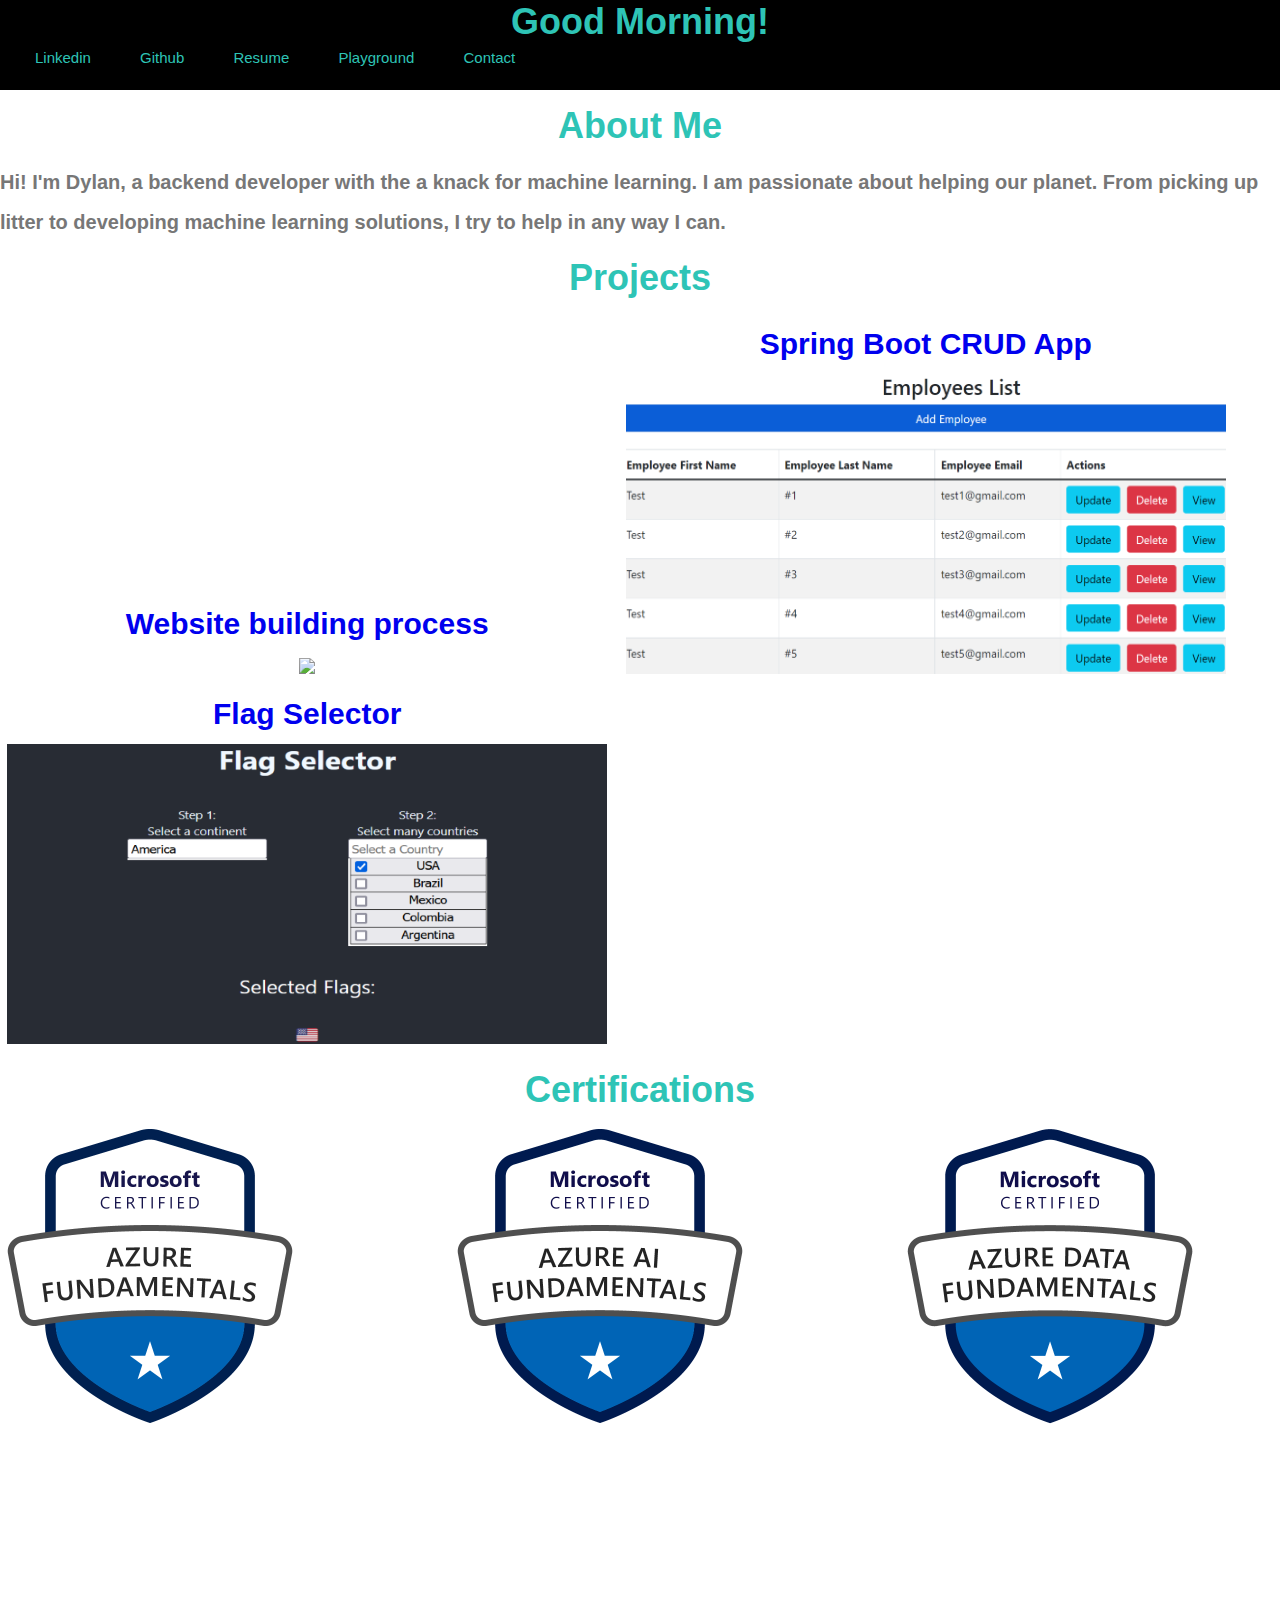
==== docs/v3/index.html @ e7025c52 "Initial v3 commit structure test" ====
<!DOCTYPE html>
<html>
    <head>
        <title>
            Dylan Manchester
        </title>
        <link rel="stylesheet" type="text/css" href="css/style.css">
        <link rel="shortcut icon" type="image/x-icon" href="media/favicon.ico">
    </head>
    <body>
        <!-- HEADER -->
        <header id="header">
            <div class="title">
                <h1 id="greeting">Welcome!</h1>
            </div>
            <div id="navbar">
                <a class="link" title="Linkedin Profile" href="https://www.linkedin.com/in/dylan-manchester-hcl/" target="_blank">Linkedin</a>
                <a class="link" title="View Projects" href="https://github.com/dylan-manchester" target="_blank">Github</a>
                <a class="link" title="Download Resume" href="https://github.com/dylan-manchester/website/raw/main/DylanManchester_Resume.pdf" target="_blank">Resume</a>
                <a class="link" title="Have Fun" href="playground.html">Playground</a>
                <a class="link" title="Contact" href="contact.html">Contact</a>
            </div>
        </header>
        <div id="content">
            <div id="About">
                <h1>About Me</h1>
                <h4>
                Hi! I'm Dylan, a backend developer with the a knack for machine learning. I am passionate about helping our planet. From picking up litter to developing machine learning solutions, I try to help in any way I can. 
                </h4>
            </div>
            <div id="projects">
                <h1>Projects</h1>
                <a id="website" class="project" href="process.html">
                    <h2>Website building process</h2>
                    <img src="https://via.placeholder.com/600x300.png">
                </a>
                <a id="CRUD" class="project" title="CRUD project" href="https://crud.dmanchester.info" target="_blank">   
                    <h2>Spring Boot CRUD App</h2>
                    <img src="media/crud.png">
                </a>
                <a id="Flag" class="project" title="Flag project" href="https://flag.dmanchester.info" target="_blank">
                    <h2>Flag Selector</h2>
                    <img src="media/flag.png">
                </a>
            </div>
            <div id="certifications">
                <h1>Certifications</h1>
                <div class="fade">
                    <div class="slide-container">
                        <div class="slide-track">
                            <div class="slide">
                                <img src="media/azure-fundamentals-600x600.png" height="300" width="300">
                            </div>
                            <div class="slide">
                                <img src="media/azure-ai-fundamentals-600x600.png" height="300" width="300">
                            </div>
                            <div class="slide">
                                <img src="media/azure-data-fundamentals-600x600.png" height="300" width="300">
                            </div>
                            <div class="slide">
                                <img src="media/azure-ai-engineer-600x600.png" height="300" width="300">
                            </div>
                        </div>
                    </div>
                </div>
            </div>
        </div>
        <!-- FOOTER -->
        <footer>
            <div>© 2021</div>
        </footer>
    </body>
</html>
<script src="js/time.js"></script>
<script src="js/scroll.js"></script>
---- docs/v3/css/style.css ----
:root{
  /* Color Scheme */
    --primary-color: #2ec4b6;
    
    --secondary-color: #000;
    
    --terciary-color: #ffbf69;
    --terciary-hover-color: #ffffff;
    --terciary-active-color: #ff9f1c;
    
    --background-color: #fff;
        
    --text-color: #777;
    
  /* Dynamic Sizing */
    --header-size: 10vh;
    --footer-size: 40vh;
}

.red_bg{
    background-color: red;
}
h1{
    font-size:36px;
    color: var(--primary-color);
    text-align: center;
}
h2{font-size:30px}
h3{font-size:24px}
h4{font-size:20px}
h5{font-size:18px}
h6{font-size:16px}

h1,h2,h3,h4,h5,h6 {
    font-family: "Lato", sans-serif;
    margin: 0;
	padding: 0;
	border: 0;
}
#content{
    position: relative;
    top: var(--header-size);
    margin-bottom: calc( var(--header-size) + var(--footer-size) );
    width: 100%;
    background-color: var(--background-color);
}
footer{
    background: var(--secondary-color);
    position: fixed;
    margin: 0;
    bottom: 0;
    height: var(--footer-size);
    width: 100%;
    z-index: -100;
}
.headshot{
    border-radius: 50%;
}

body, html {
    color: var(--text-color);
    background-color: var(--background-color);
    line-height: 2;
    font-family:Verdana,sans-serif;
    font-size:15px;
    margin: 0;
    padding: 0;
}
/* Header */
header{
    top: 0;
    margin: 0;
    width: 100%;
    height: var(--header-size);
    position: fixed;
    background: var(--secondary-color);
    z-index: 100;
    transition: all 1s ease
}

header.hide{
    top: -10%;
}

.title{
    color: var(--primary-color);
    text-align: center;
    line-height: 1.2;
}

/* Navigation Bar */
#navbar {
    width: 100%;
    height: 40px;
}
.link{
    margin-top: 10px;
    margin-left: 25px;
    padding: 10px;
    border-radius: 1000px;
    text-decoration: none;
    color: var(--primary-color);
    background-color: var(--secondary-color);
}
.link:visted {
    color: var(--primary-color);
    background-color: var(--secondary-color);
}
.link:hover {
    text-decoration: none;
    color: var(--terciary-hover-color);
    font: bold;
    background-color: var(--terciary-color);
}
.link:active {
    background-color: var(--terciary-active-color);
}

/* Sliding Container */
@keyframes slide {
  0% {
    transform: translate3d(100%, 0, 0);
  }

  100% {
    transform: translate3d(-100%, 0, 0);
  }
}


.slide-container {
	background: white;
	height: 300px;
	margin: auto;
	overflow:hidden;
	position: relative;
	width: 100%;
}
.slide-track {
    animation: slide 40s linear infinite;
    display: flex;
    width: 100%;
}
.slide-track:hover {
    animation-play-state: paused;
}

.slide {
    height: 300px;
    width: 300px;
    margin-right: 150px;
}

/* Projects Section */

.projects {
    width:100%;
    text-align: center;
    display: inline-block;
}

.project{
    width: 48%;
    min-width: 600px;
    display: inline-block;
    text-decoration: none;
    align-content: center;
    text-align: center;
}
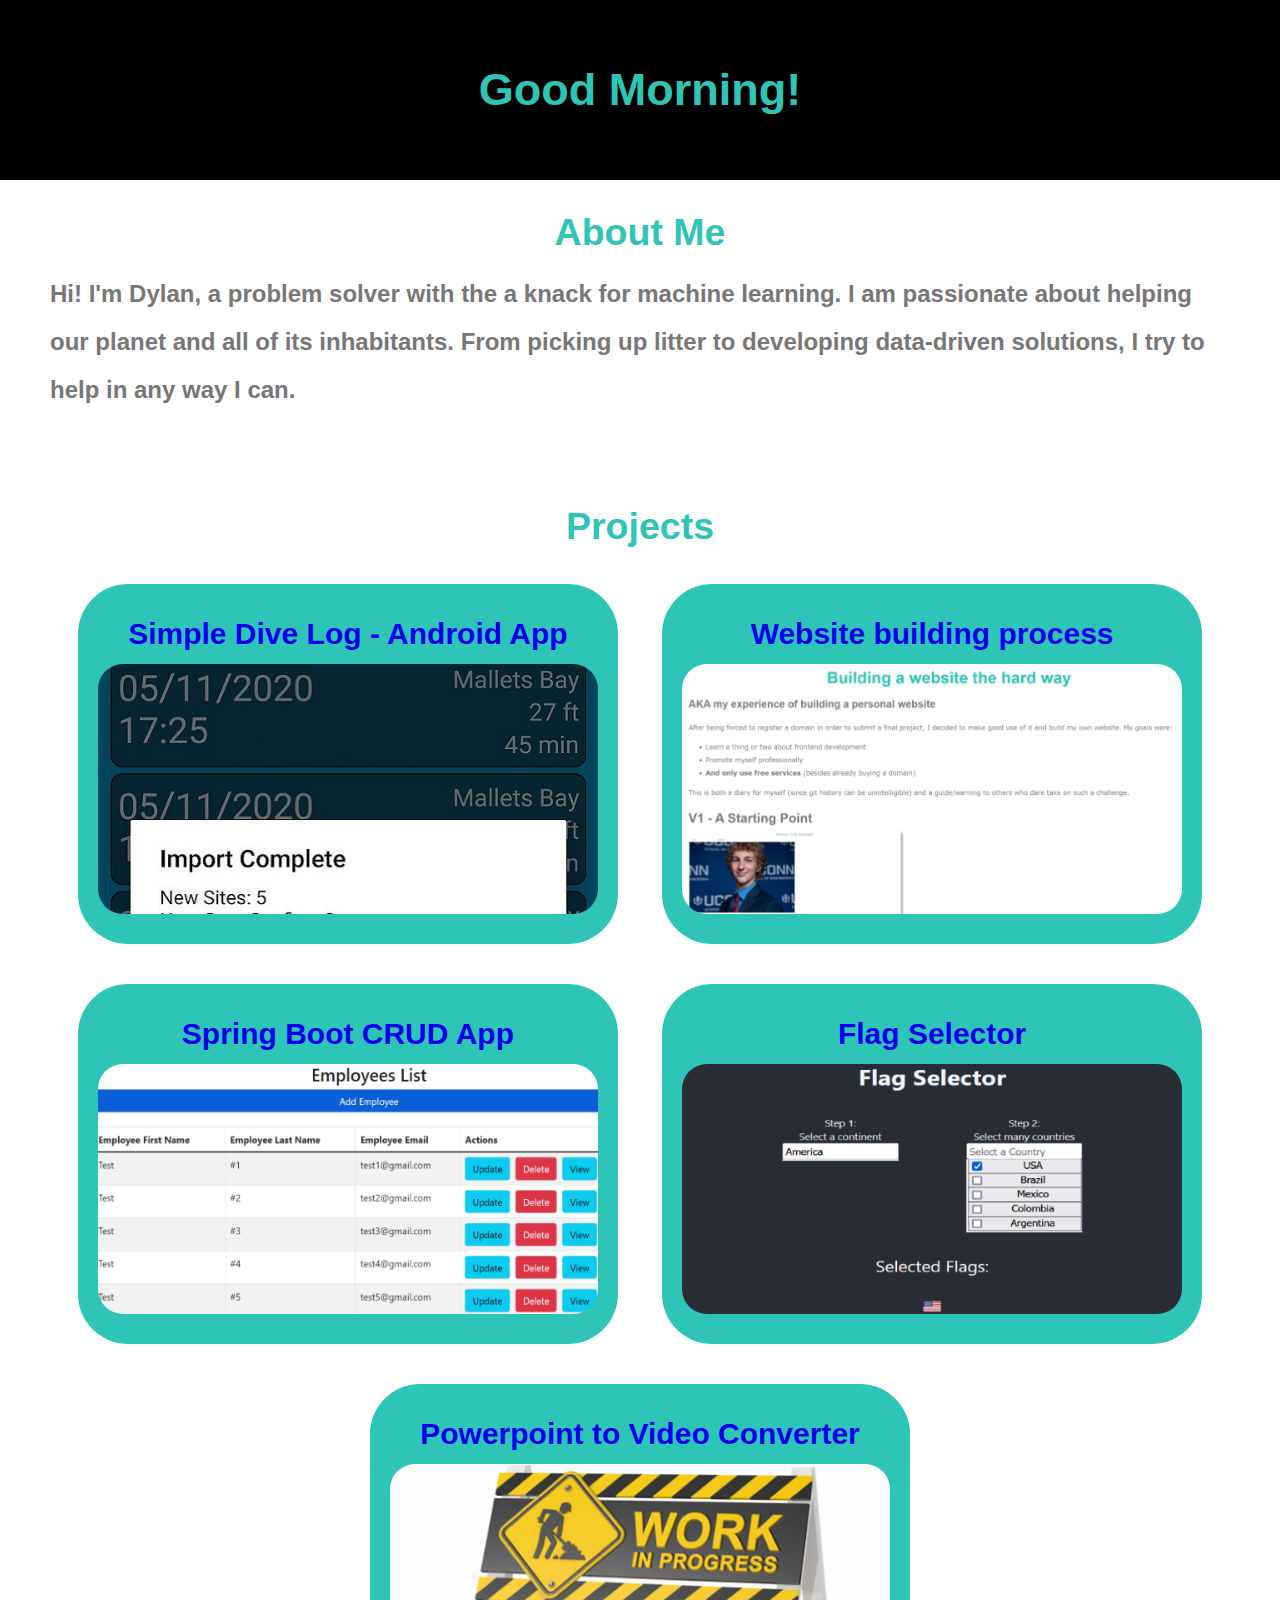
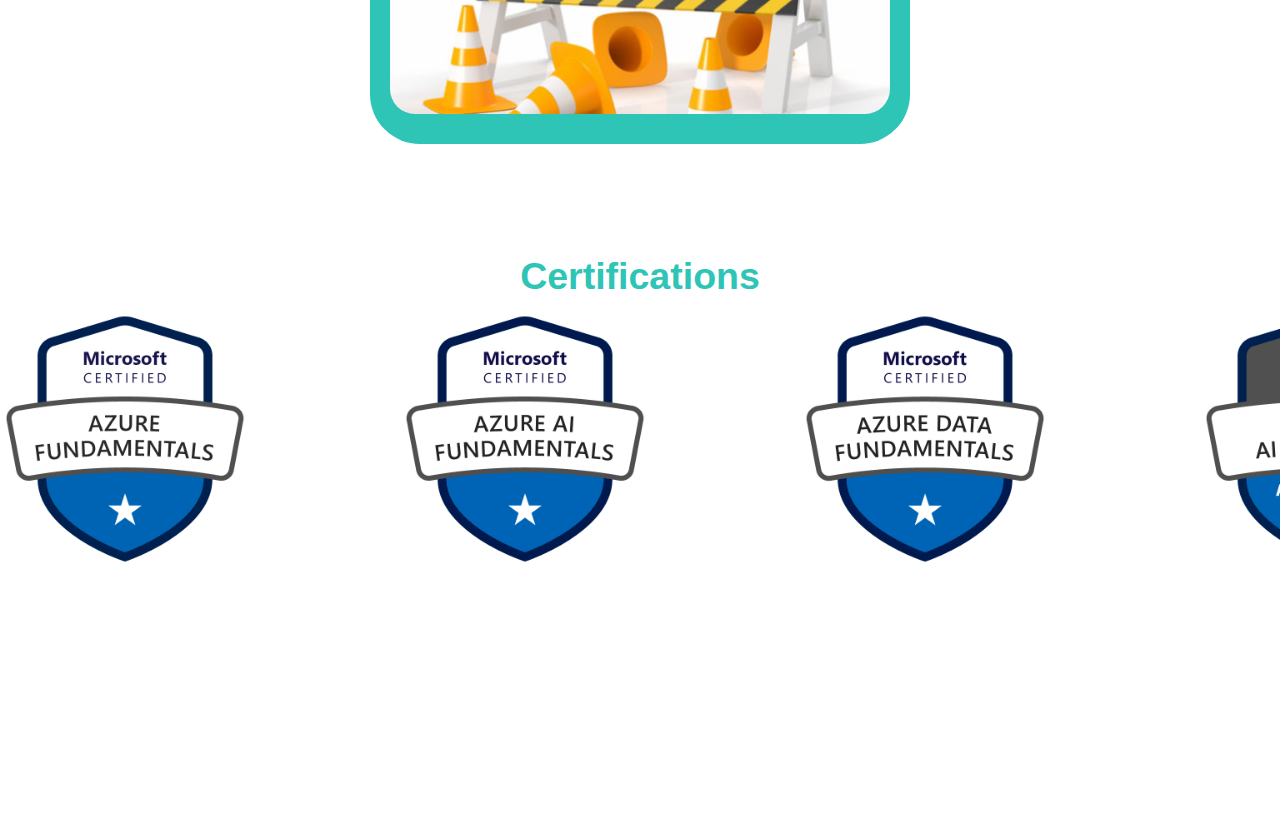
==== commit af343a45: "Snapshot v3" ====
--- a/docs/v3/index.html
+++ b/docs/v3/index.html
@@ -8,66 +8,91 @@
         <link rel="shortcut icon" type="image/x-icon" href="media/favicon.ico">
     </head>
     <body>
-        <!-- HEADER -->
+<!-- HEADER -->
         <header id="header">
             <div class="title">
-                <h1 id="greeting">Welcome!</h1>
-            </div>
-            <div id="navbar">
-                <a class="link" title="Linkedin Profile" href="https://www.linkedin.com/in/dylan-manchester-hcl/" target="_blank">Linkedin</a>
-                <a class="link" title="View Projects" href="https://github.com/dylan-manchester" target="_blank">Github</a>
-                <a class="link" title="Download Resume" href="https://github.com/dylan-manchester/website/raw/main/DylanManchester_Resume.pdf" target="_blank">Resume</a>
-                <a class="link" title="Have Fun" href="playground.html">Playground</a>
-                <a class="link" title="Contact" href="contact.html">Contact</a>
+                <a id="home" title="Home" href="index.html">
+                    <h1 id="greeting">Welcome!</h1>
+                </a>
             </div>
         </header>
         <div id="content">
-            <div id="About">
+            <div id="about" class="section">
                 <h1>About Me</h1>
                 <h4>
-                Hi! I'm Dylan, a backend developer with the a knack for machine learning. I am passionate about helping our planet. From picking up litter to developing machine learning solutions, I try to help in any way I can. 
+                Hi! I'm Dylan, a problem solver with the a knack for machine learning. I am passionate about helping our planet and all of its inhabitants. From picking up litter to developing data-driven solutions, I try to help in any way I can. 
                 </h4>
             </div>
-            <div id="projects">
+            <div id="projects" class="section">
                 <h1>Projects</h1>
-                <a id="website" class="project" href="process.html">
+                <a id="website" class="project" title="Simple Dive Log - Android App" href="https://play.google.com/store/apps/details?id=com.datamanapps.simpledivelog" target="_blank">
+                    <h2>Simple Dive Log - Android App</h2>
+                    <img src="media/simple-dive-log.jpg">
+                </a>
+                <a id="website" class="project" title="Website building process" href="process.html" target="_blank">
                     <h2>Website building process</h2>
-                    <img src="https://via.placeholder.com/600x300.png">
+                    <img src="media/process.png">
                 </a>
-                <a id="CRUD" class="project" title="CRUD project" href="https://crud.dmanchester.info" target="_blank">   
+                <a id="crud" class="project" title="Spring Boot CRUD App" href="https://github.com/dylan-manchester/assignments" target="_blank">   
                     <h2>Spring Boot CRUD App</h2>
                     <img src="media/crud.png">
                 </a>
-                <a id="Flag" class="project" title="Flag project" href="https://flag.dmanchester.info" target="_blank">
+                <a id="flag" class="project" title="Flag Selector" href="https://github.com/dylan-manchester/assignments" target="_blank">
                     <h2>Flag Selector</h2>
                     <img src="media/flag.png">
                 </a>
+                <a id="pptx" class="project" title="Powerpoint to Video Converter" href="https://github.com/dylan-manchester/pptx2video" target="_blank">
+                    <h2>Powerpoint to Video Converter</h2>
+                    <img src="media/wip.png">
+                </a>
             </div>
-            <div id="certifications">
+            <div id="certifications" class="section">
                 <h1>Certifications</h1>
                 <div class="fade">
                     <div class="slide-container">
                         <div class="slide-track">
                             <div class="slide">
-                                <img src="media/azure-fundamentals-600x600.png" height="300" width="300">
+                                <img src="media/azure-fundamentals-600x600.png" height="250" width="250">
                             </div>
                             <div class="slide">
-                                <img src="media/azure-ai-fundamentals-600x600.png" height="300" width="300">
+                                <img src="media/azure-ai-fundamentals-600x600.png" height="250" width="250">
                             </div>
                             <div class="slide">
-                                <img src="media/azure-data-fundamentals-600x600.png" height="300" width="300">
+                                <img src="media/azure-data-fundamentals-600x600.png" height="250" width="250">
                             </div>
                             <div class="slide">
-                                <img src="media/azure-ai-engineer-600x600.png" height="300" width="300">
+                                <img src="media/azure-ai-engineer-600x600.png" height="250" width="250">
+                            </div>
+                            <div class="slide">
+                                <img src="media/azure-data-scientist-associate-600x600.png" height="250" width="250">
+                            </div>
+                            <div class="slide">
+                                <img src="media/azure-developer-associate-600x600.png" height="250" width="250">
                             </div>
                         </div>
                     </div>
                 </div>
             </div>
         </div>
-        <!-- FOOTER -->
+<!-- FOOTER -->
         <footer>
-            <div>© 2021</div>
+            <div>
+                <h6>Last Updated on 04/13/2022</h6>
+            </div>
+            <div id="connect">
+                <h3>Connect</h3>
+                <div id="social">
+                    <a class="social" title="Github" href="https://github.com/dylan-manchester" target="_blank">
+                        <img class="social-img" src="media/github.png">
+                    </a>
+                    <a class="social" title="Resume" href="https://github.com/dylan-manchester/resume/raw/main/DylanManchester_Resume.pdf" target="_blank">
+                        <img class="social-img" src="media/resume.png">
+                    </a>
+                    <a class="social" title="Linkedin" href="https://www.linkedin.com/in/dylan-manchester/" target="_blank"> 
+                        <img class="social-img" src="media/linkedin.png">
+                    </a>
+                </div>
+            </div>
         </footer>
     </body>
 </html>
--- a/docs/v3/css/style.css
+++ b/docs/v3/css/style.css
@@ -13,23 +13,25 @@
     --text-color: #777;
     
   /* Dynamic Sizing */
-    --header-size: 10vh;
-    --footer-size: 40vh;
+    --header-size: 20vmin;
+    --footer-size: 30vmin;
+    
+    --slide-track: calc( 6 * 400px )
 }
 
 .red_bg{
     background-color: red;
 }
 h1{
-    font-size:36px;
+    font-size:2.5em;
     color: var(--primary-color);
     text-align: center;
 }
-h2{font-size:30px}
-h3{font-size:24px}
-h4{font-size:20px}
-h5{font-size:18px}
-h6{font-size:16px}
+h2{font-size:2em}
+h3{font-size:1.8em}
+h4{font-size:1.6em}
+h5{font-size:1.4em}
+h6{font-size:1.2em}
 
 h1,h2,h3,h4,h5,h6 {
     font-family: "Lato", sans-serif;
@@ -37,25 +39,7 @@
 	padding: 0;
 	border: 0;
 }
-#content{
-    position: relative;
-    top: var(--header-size);
-    margin-bottom: calc( var(--header-size) + var(--footer-size) );
-    width: 100%;
-    background-color: var(--background-color);
-}
-footer{
-    background: var(--secondary-color);
-    position: fixed;
-    margin: 0;
-    bottom: 0;
-    height: var(--footer-size);
-    width: 100%;
-    z-index: -100;
-}
-.headshot{
-    border-radius: 50%;
-}
+
 
 body, html {
     color: var(--text-color);
@@ -75,22 +59,30 @@
     position: fixed;
     background: var(--secondary-color);
     z-index: 100;
-    transition: all 1s ease
+    transition: all 2s ease;
 }
 
 header.hide{
-    top: -10%;
+    top: calc( -1 * var(--header-size) );
 }
 
 .title{
-    color: var(--primary-color);
-    text-align: center;
-    line-height: 1.2;
+    height: 100%;
+    display:flex;
+    justify-content:center;
+    align-items:center;
+}
+
+#home {
+    text-decoration: none;
+}
+
+#greeting {
+    font-size: calc( var(--header-size) / 4 )
 }
 
 /* Navigation Bar */
 #navbar {
-    width: 100%;
     height: 40px;
 }
 .link{
@@ -116,10 +108,32 @@
     background-color: var(--terciary-active-color);
 }
 
-/* Sliding Container */
+/* Content */
+#content{
+    position: relative;
+    top: var(--header-size);
+    margin-bottom: calc( var(--header-size) + var(--footer-size) );
+    background-color: var(--background-color);
+}
+
+#about {
+    margin-left: 50px;
+    margin-right: 50px;
+}
+
+.section {
+    margin-top: 15px;
+    margin-bottom: 60px;
+}
+
+.headshot{
+    border-radius: 50%;
+}
+
+/* Certification Section */
 @keyframes slide {
   0% {
-    transform: translate3d(100%, 0, 0);
+    transform: translate3d(100vw, 0, 0);
   }
 
   100% {
@@ -130,40 +144,78 @@
 
 .slide-container {
 	background: white;
-	height: 300px;
+	height: 250px;
 	margin: auto;
 	overflow:hidden;
 	position: relative;
-	width: 100%;
+    width: 100%;
 }
 .slide-track {
     animation: slide 40s linear infinite;
     display: flex;
-    width: 100%;
+    width: var(--slide-track);
 }
 .slide-track:hover {
     animation-play-state: paused;
 }
 
 .slide {
-    height: 300px;
-    width: 300px;
+    height: 250px;
+    width: 250px;
     margin-right: 150px;
 }
 
 /* Projects Section */
 
-.projects {
+#projects {
     width:100%;
     text-align: center;
     display: inline-block;
+    align-content: center;
+    flex-direction: row;
 }
 
 .project{
-    width: 48%;
-    min-width: 600px;
+    flex: .5;
     display: inline-block;
     text-decoration: none;
-    align-content: center;
-    text-align: center;
-}
+    text-align: center;
+    background-color: var(--primary-color);
+    padding: 20px;
+    border-radius: 50px;
+    margin: 20px;
+}
+
+.project img{
+    height: 250px;
+    width: 500px;
+    border-radius: 25px;
+}
+
+
+
+/* Footer */
+footer{
+    background: var(--secondary-color);
+    position: fixed;
+    bottom: 0;
+    margin: 0;
+    height: var(--footer-size);
+    width: 100%;
+    z-index: -100;
+    color: var(--background-color)
+}
+
+#connect {
+    text-align: center;
+}
+
+.social {
+    margin-left: 50px;
+    margin-right: 50px;
+    text-decoration: none;
+}
+
+.social img {
+    height: calc( var(--footer-size) / 3);
+}